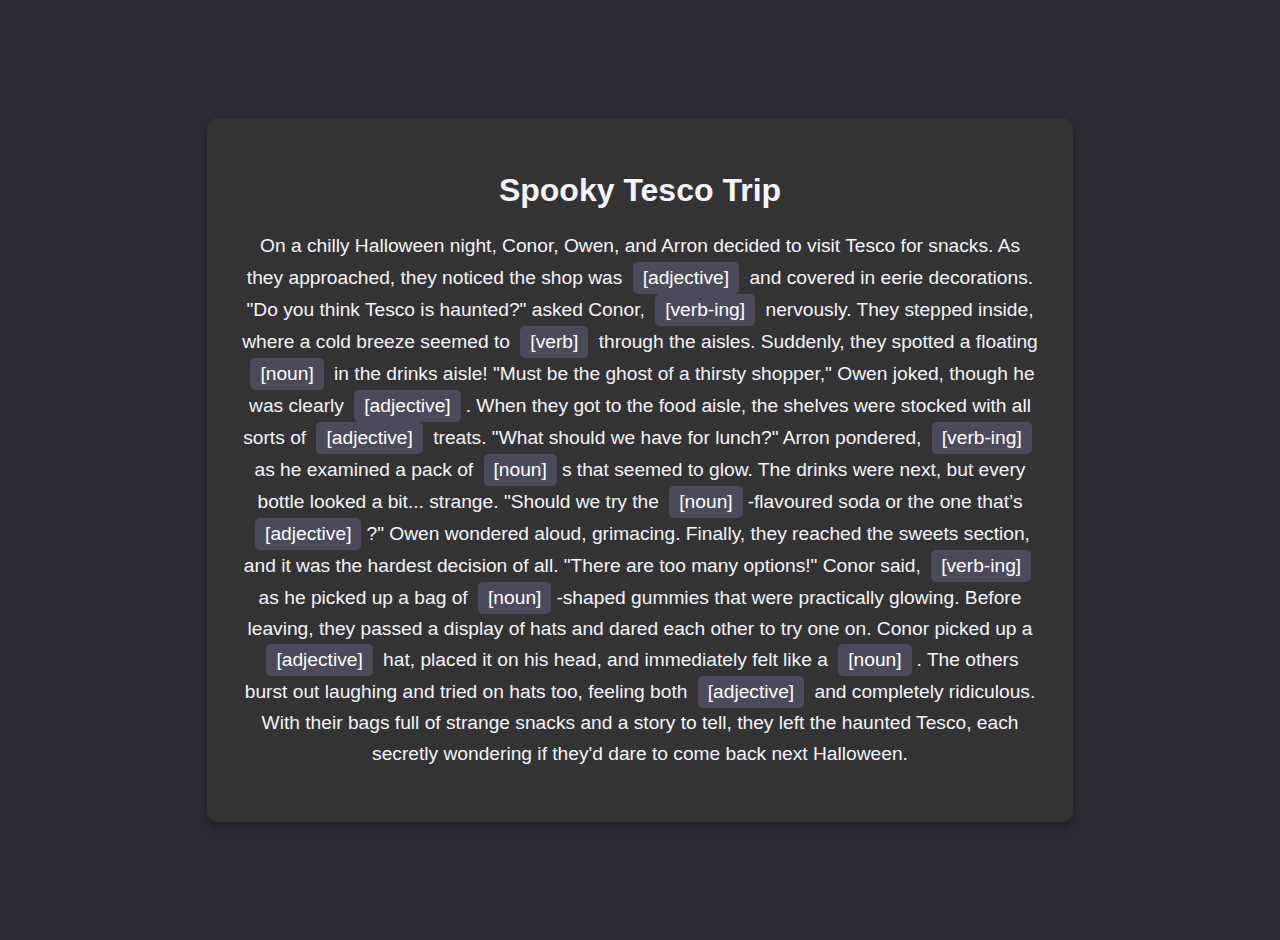
==== index.html @ db60352b "Add files via upload" ====
<!DOCTYPE html>
<html lang="en">
<head>
    <meta charset="UTF-8">
    <meta name="viewport" content="width=device-width, initial-scale=1.0">
    <title>Spooky Tesco Trip Story Generator</title>
    <style>
        body {
            font-family: Arial, sans-serif;
            display: flex;
            justify-content: center;
            align-items: center;
            flex-direction: column;
            height: 100vh;
            margin: 0;
            background-color: #2c2c34;
            color: #f4f4f9;
            padding: 20px;
        }
        .container {
            text-align: center;
            max-width: 800px;
            padding: 30px;
            border: 3px solid #333;
            border-radius: 10px;
            background-color: #333;
            box-shadow: 0 6px 12px rgba(0, 0, 0, 0.3);
        }
        #story {
            font-size: 1.2em;
            line-height: 1.6em;
            margin-top: 20px;
        }
        .story-button {
            font-size: 1em;
            padding: 5px 10px;
            margin: 0 5px;
            background-color: #4a4a5a;
            color: white;
            border: none;
            border-radius: 5px;
            cursor: pointer;
            transition: background-color 0.3s;
        }
        .story-button:hover {
            background-color: #666677;
        }
    </style>
</head>
<body>

    <div class="container" id="story-container">
        <h1>Spooky Tesco Trip</h1>
        <p id="story">
            On a chilly Halloween night, Conor, Owen, and Arron decided to visit Tesco for snacks. As they approached, they noticed the shop was <button class="story-button" onclick="generateWord(this, 'adjective')">[adjective]</button> and covered in eerie decorations. 

            "Do you think Tesco is haunted?" asked Conor, <button class="story-button" onclick="generateWord(this, 'verb-ing')">[verb-ing]</button> nervously. They stepped inside, where a cold breeze seemed to <button class="story-button" onclick="generateWord(this, 'verb')">[verb]</button> through the aisles. Suddenly, they spotted a floating <button class="story-button" onclick="generateWord(this, 'noun')">[noun]</button> in the drinks aisle! "Must be the ghost of a thirsty shopper," Owen joked, though he was clearly <button class="story-button" onclick="generateWord(this, 'adjective')">[adjective]</button>.

            When they got to the food aisle, the shelves were stocked with all sorts of <button class="story-button" onclick="generateWord(this, 'adjective')">[adjective]</button> treats. "What should we have for lunch?" Arron pondered, <button class="story-button" onclick="generateWord(this, 'verb-ing')">[verb-ing]</button> as he examined a pack of <button class="story-button" onclick="generateWord(this, 'noun')">[noun]</button>s that seemed to glow. 

            The drinks were next, but every bottle looked a bit... strange. "Should we try the <button class="story-button" onclick="generateWord(this, 'noun')">[noun]</button>-flavoured soda or the one that’s <button class="story-button" onclick="generateWord(this, 'adjective')">[adjective]</button>?" Owen wondered aloud, grimacing.

            Finally, they reached the sweets section, and it was the hardest decision of all. "There are too many options!" Conor said, <button class="story-button" onclick="generateWord(this, 'verb-ing')">[verb-ing]</button> as he picked up a bag of <button class="story-button" onclick="generateWord(this, 'noun')">[noun]</button>-shaped gummies that were practically glowing. 

            Before leaving, they passed a display of hats and dared each other to try one on. Conor picked up a <button class="story-button" onclick="generateWord(this, 'adjective')">[adjective]</button> hat, placed it on his head, and immediately felt like a <button class="story-button" onclick="generateWord(this, 'noun')">[noun]</button>. The others burst out laughing and tried on hats too, feeling both <button class="story-button" onclick="generateWord(this, 'adjective')">[adjective]</button> and completely ridiculous.

            With their bags full of strange snacks and a story to tell, they left the haunted Tesco, each secretly wondering if they'd dare to come back next Halloween.
        </p>
    </div>

    <script>
        // Spooky and silly word sets for story content
        const storyAdjectives = [
            "creepy", "ghoulish", "phantom-like", "spooky", "haunted", "sinister", 
            "bewitched", "ghostly", "slimy", "eerie", "mysterious", "shadowy"
        ];

        const storyNouns = [
            "pumpkin", "zombie", "bat", "ghost", "witch", "cauldron", 
            "skull", "monster", "broomstick", "mummy", "fang", "cobweb"
        ];

        const storyVerbs = [
            "howl", "screech", "float", "rattle", "moan", "creak", 
            "whisper", "hover", "shriek", "shiver", "scamper", "vanish"
        ];

        function generateWord(button, type) {
            let word = "";
            if (type === "adjective") {
                word = storyAdjectives[Math.floor(Math.random() * storyAdjectives.length)];
            } else if (type === "noun") {
                word = storyNouns[Math.floor(Math.random() * storyNouns.length)];
            } else if (type === "verb") {
                word = storyVerbs[Math.floor(Math.random() * storyVerbs.length)];
            } else if (type === "verb-ing") {
                const verb = storyVerbs[Math.floor(Math.random() * storyVerbs.length)];
                word = verb + (verb.endsWith("e") ? "ing" : "ing");
            }

            button.textContent = word;
        }
    </script>

</body>
</html>
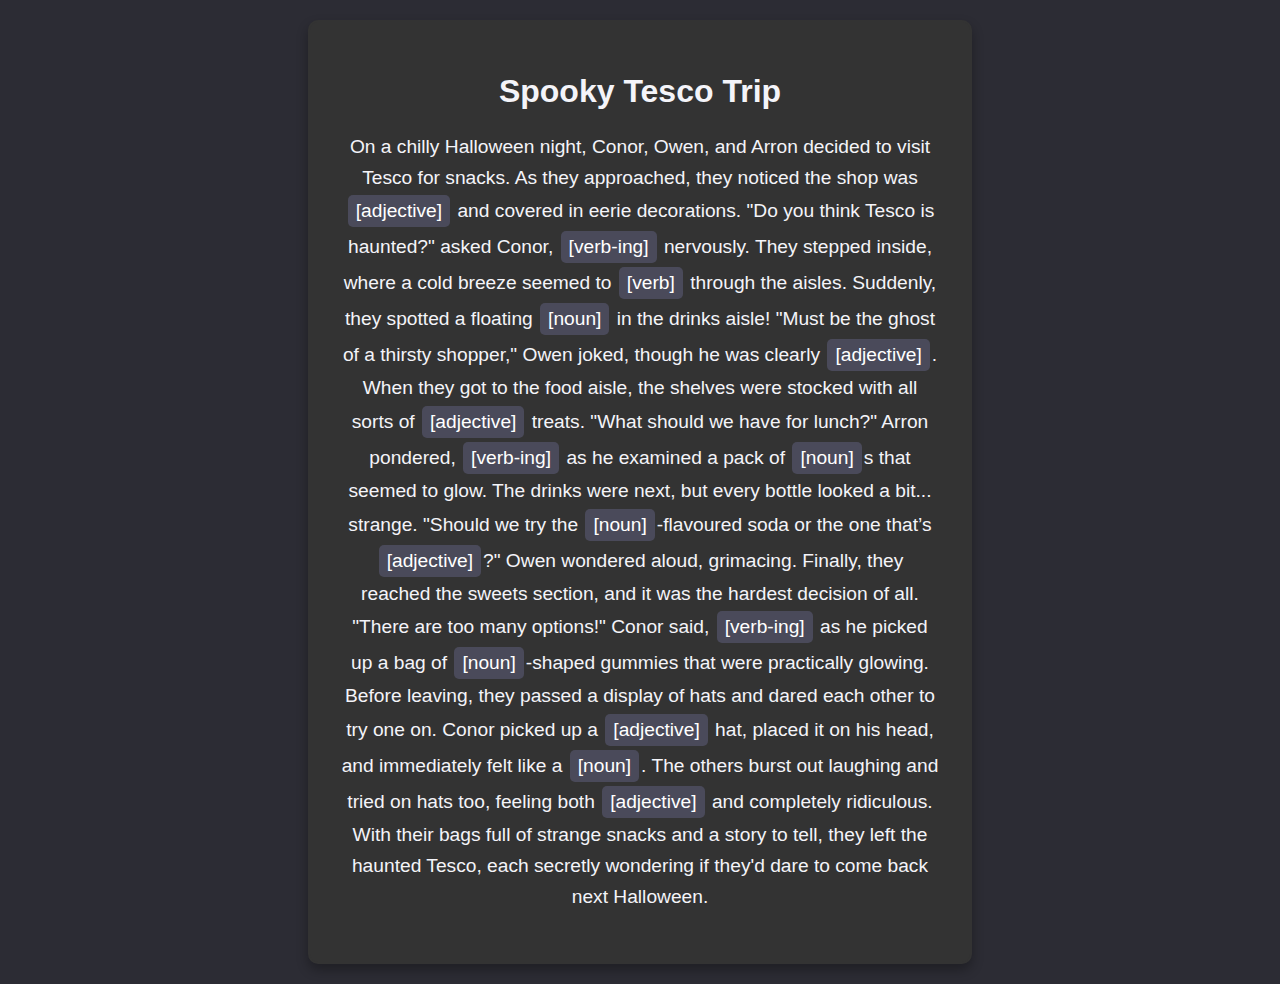
==== commit cf2ae140: "Add files via upload" ====
--- a/index.html
+++ b/index.html
@@ -11,30 +11,31 @@
             justify-content: center;
             align-items: center;
             flex-direction: column;
-            height: 100vh;
+            min-height: 100vh;
             margin: 0;
             background-color: #2c2c34;
             color: #f4f4f9;
             padding: 20px;
+            box-sizing: border-box;
         }
         .container {
             text-align: center;
-            max-width: 800px;
-            padding: 30px;
-            border: 3px solid #333;
+            max-width: 90%;
+            padding: 20px;
+            border: 2px solid #333;
             border-radius: 10px;
             background-color: #333;
             box-shadow: 0 6px 12px rgba(0, 0, 0, 0.3);
         }
         #story {
-            font-size: 1.2em;
-            line-height: 1.6em;
+            font-size: 1.1em;
+            line-height: 1.5em;
             margin-top: 20px;
         }
         .story-button {
             font-size: 1em;
-            padding: 5px 10px;
-            margin: 0 5px;
+            padding: 5px 8px;
+            margin: 2px;
             background-color: #4a4a5a;
             color: white;
             border: none;
@@ -44,6 +45,18 @@
         }
         .story-button:hover {
             background-color: #666677;
+        }
+
+        /* Responsive adjustments */
+        @media (min-width: 768px) {
+            .container {
+                max-width: 600px;
+                padding: 30px;
+            }
+            #story {
+                font-size: 1.2em;
+                line-height: 1.6em;
+            }
         }
     </style>
 </head>
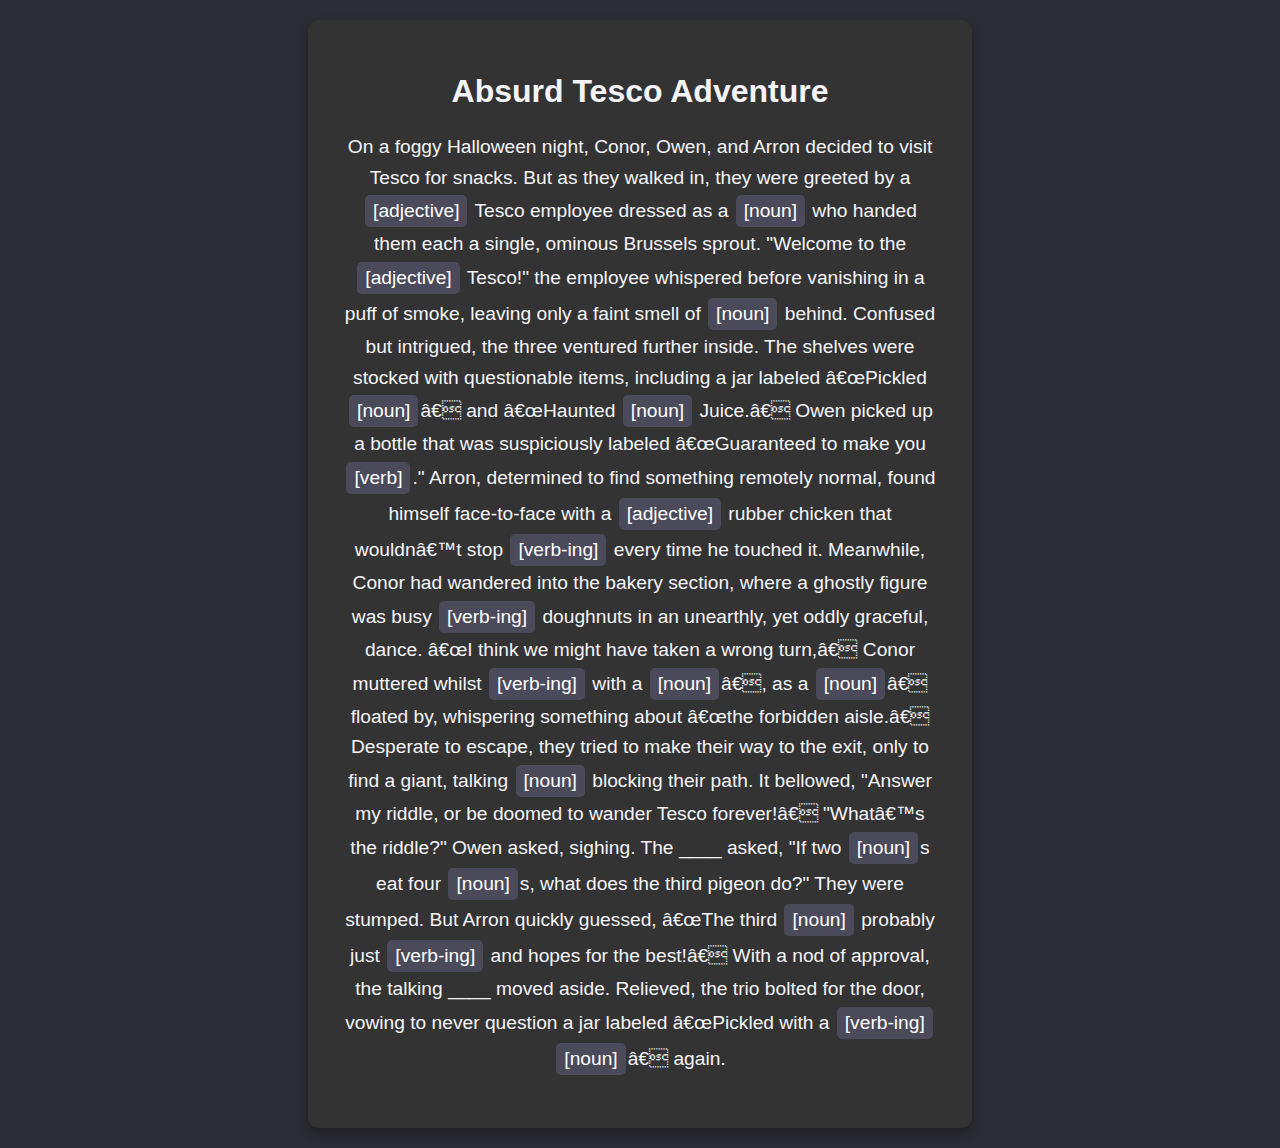
==== commit 89dfc4fc: "Add files via upload" ====
--- a/index.html
+++ b/index.html
@@ -1,9 +1,8 @@
 <!DOCTYPE html>
 <html lang="en">
 <head>
-    <meta charset="UTF-8">
-    <meta name="viewport" content="width=device-width, initial-scale=1.0">
-    <title>Spooky Tesco Trip Story Generator</title>
+    <meta charset="viewport" content="width=device-width, initial-scale=1.0">
+    <title>Absurd Tesco Adventure</title>
     <style>
         body {
             font-family: Arial, sans-serif;
@@ -46,7 +45,6 @@
         .story-button:hover {
             background-color: #666677;
         }
-
         /* Responsive adjustments */
         @media (min-width: 768px) {
             .container {
@@ -63,40 +61,54 @@
 <body>
 
     <div class="container" id="story-container">
-        <h1>Spooky Tesco Trip</h1>
+        <h1>Absurd Tesco Adventure</h1>
         <p id="story">
-            On a chilly Halloween night, Conor, Owen, and Arron decided to visit Tesco for snacks. As they approached, they noticed the shop was <button class="story-button" onclick="generateWord(this, 'adjective')">[adjective]</button> and covered in eerie decorations. 
+            On a foggy Halloween night, Conor, Owen, and Arron decided to visit Tesco for snacks. But as they walked in, they were greeted by a <button class="story-button" onclick="generateWord(this, 'adjective')">[adjective]</button> Tesco employee dressed as a <button class="story-button" onclick="generateWord(this, 'noun')">[noun]</button> who handed them each a single, ominous Brussels sprout. 
 
-            "Do you think Tesco is haunted?" asked Conor, <button class="story-button" onclick="generateWord(this, 'verb-ing')">[verb-ing]</button> nervously. They stepped inside, where a cold breeze seemed to <button class="story-button" onclick="generateWord(this, 'verb')">[verb]</button> through the aisles. Suddenly, they spotted a floating <button class="story-button" onclick="generateWord(this, 'noun')">[noun]</button> in the drinks aisle! "Must be the ghost of a thirsty shopper," Owen joked, though he was clearly <button class="story-button" onclick="generateWord(this, 'adjective')">[adjective]</button>.
+            "Welcome to the <button class="story-button" onclick="generateWord(this, 'adjective')">[adjective]</button> Tesco!" the employee whispered before vanishing in a puff of smoke, leaving only a faint smell of <button class="story-button" onclick="generateWord(this, 'noun')">[noun]</button> behind.
 
-            When they got to the food aisle, the shelves were stocked with all sorts of <button class="story-button" onclick="generateWord(this, 'adjective')">[adjective]</button> treats. "What should we have for lunch?" Arron pondered, <button class="story-button" onclick="generateWord(this, 'verb-ing')">[verb-ing]</button> as he examined a pack of <button class="story-button" onclick="generateWord(this, 'noun')">[noun]</button>s that seemed to glow. 
+            Confused but intrigued, the three ventured further inside. The shelves were stocked with questionable items, including a jar labeled “Pickled <button class="story-button" onclick="generateWord(this, 'noun')">[noun]</button>” and “Haunted <button class="story-button" onclick="generateWord(this, 'noun')">[noun]</button> Juice.” Owen picked up a bottle that was suspiciously labeled “Guaranteed to make you <button class="story-button" onclick="generateWord(this, 'verb')">[verb]</button>."
 
-            The drinks were next, but every bottle looked a bit... strange. "Should we try the <button class="story-button" onclick="generateWord(this, 'noun')">[noun]</button>-flavoured soda or the one that’s <button class="story-button" onclick="generateWord(this, 'adjective')">[adjective]</button>?" Owen wondered aloud, grimacing.
+            Arron, determined to find something remotely normal, found himself face-to-face with a <button class="story-button" onclick="generateWord(this, 'adjective')">[adjective]</button> rubber chicken that wouldn’t stop <button class="story-button" onclick="generateWord(this, 'verb-ing')">[verb-ing]</button> every time he touched it.
 
-            Finally, they reached the sweets section, and it was the hardest decision of all. "There are too many options!" Conor said, <button class="story-button" onclick="generateWord(this, 'verb-ing')">[verb-ing]</button> as he picked up a bag of <button class="story-button" onclick="generateWord(this, 'noun')">[noun]</button>-shaped gummies that were practically glowing. 
+            Meanwhile, Conor had wandered into the bakery section, where a ghostly figure was busy <button class="story-button" onclick="generateWord(this, 'verb-ing')">[verb-ing]</button> doughnuts in an unearthly, yet oddly graceful, dance. 
+            
+            “I think we might have taken a wrong turn,” Conor muttered whilst <button class="story-button" onclick="generateWord(this, 'verb-ing')">[verb-ing]</button> with a <button class="story-button" onclick="generateWord(this, 'noun')">[noun]</button>”, as a <button class="story-button" onclick="generateWord(this, 'noun')">[noun]</button>” floated by, whispering something about “the forbidden aisle.”
 
-            Before leaving, they passed a display of hats and dared each other to try one on. Conor picked up a <button class="story-button" onclick="generateWord(this, 'adjective')">[adjective]</button> hat, placed it on his head, and immediately felt like a <button class="story-button" onclick="generateWord(this, 'noun')">[noun]</button>. The others burst out laughing and tried on hats too, feeling both <button class="story-button" onclick="generateWord(this, 'adjective')">[adjective]</button> and completely ridiculous.
+            Desperate to escape, they tried to make their way to the exit, only to find a giant, talking <button class="story-button" onclick="generateWord(this, 'noun')">[noun]</button> blocking their path. It bellowed, "Answer my riddle, or be doomed to wander Tesco forever!” 
 
-            With their bags full of strange snacks and a story to tell, they left the haunted Tesco, each secretly wondering if they'd dare to come back next Halloween.
+            "What’s the riddle?" Owen asked, sighing. 
+
+            The <span id="noun">____</span> asked, "If two <button class="story-button" onclick="generateWord(this, 'noun')">[noun]</button>s eat four <button class="story-button" onclick="generateWord(this, 'noun')">[noun]</button>s, what does the third pigeon do?" 
+
+            They were stumped. But Arron quickly guessed, “The third <button class="story-button" onclick="generateWord(this, 'noun')">[noun]</button> probably just <button class="story-button" onclick="generateWord(this, 'verb-ing')">[verb-ing]</button> and hopes for the best!”
+
+            With a nod of approval, the talking <span id="noun">____</span> moved aside. Relieved, the trio bolted for the door, vowing to never question a jar labeled “Pickled with a  <button class="story-button" onclick="generateWord(this, 'verb-ing')">[verb-ing]</button> <button class="story-button" onclick="generateWord(this, 'noun')">[noun]</button>” again.
         </p>
     </div>
 
     <script>
-        // Spooky and silly word sets for story content
+        // Absurd, spooky word sets for story content
         const storyAdjectives = [
-            "creepy", "ghoulish", "phantom-like", "spooky", "haunted", "sinister", 
-            "bewitched", "ghostly", "slimy", "eerie", "mysterious", "shadowy"
+             "soggy", "ghoulish", "grim", "glittering", "dirty", "stupid", "unintelligent", "brainless", "sweaty",
+                        "grumpy",  "mouldy", "foul-smelling", "wiggly", "fetted", "rank", "grim", "disgusting", "putrid", "awful", "stinky",
+                        "revolting", "repulsive", "nauseating", "sickening", "grotesque", "foul", "vile", "abhorrent", "repellent", "loathsome"
+
         ];
 
         const storyNouns = [
-            "pumpkin", "zombie", "bat", "ghost", "witch", "cauldron", 
-            "skull", "monster", "broomstick", "mummy", "fang", "cobweb"
+            "pumpkin", "banana", "spaghetti squash", "pomegranate", "toaster", "goblin", "idiot", 
+            "strawberry", "cucumber", "zombie", "turnip", 
+            "grapefruit", "butterfly", "cabbage", "hat", "cauldron", "gun", "hand grenade", "pair of trousers",
+            "skeleton", "pickle", "pirate", "mango", "baseball bat", "avocado", "swimming trunks", "dinosaur", "kettle", "horse", "crocodile"
         ];
 
         const storyVerbs = [
-            "howl", "screech", "float", "rattle", "moan", "creak", 
-            "whisper", "hover", "shriek", "shiver", "scamper", "vanish"
+            "slurp", "juggle", "giggle", "parp", "flop", "sneeze",
+            "wiggle", "hover", "bounce", "squeak", "shriek", "snooze",
+            "spit", "sniff", "burp", "glide", "vomit", "stumble", "moan", "boogie", "spin", "attack", "chunder"
         ];
+
 
         function generateWord(button, type) {
             let word = "";
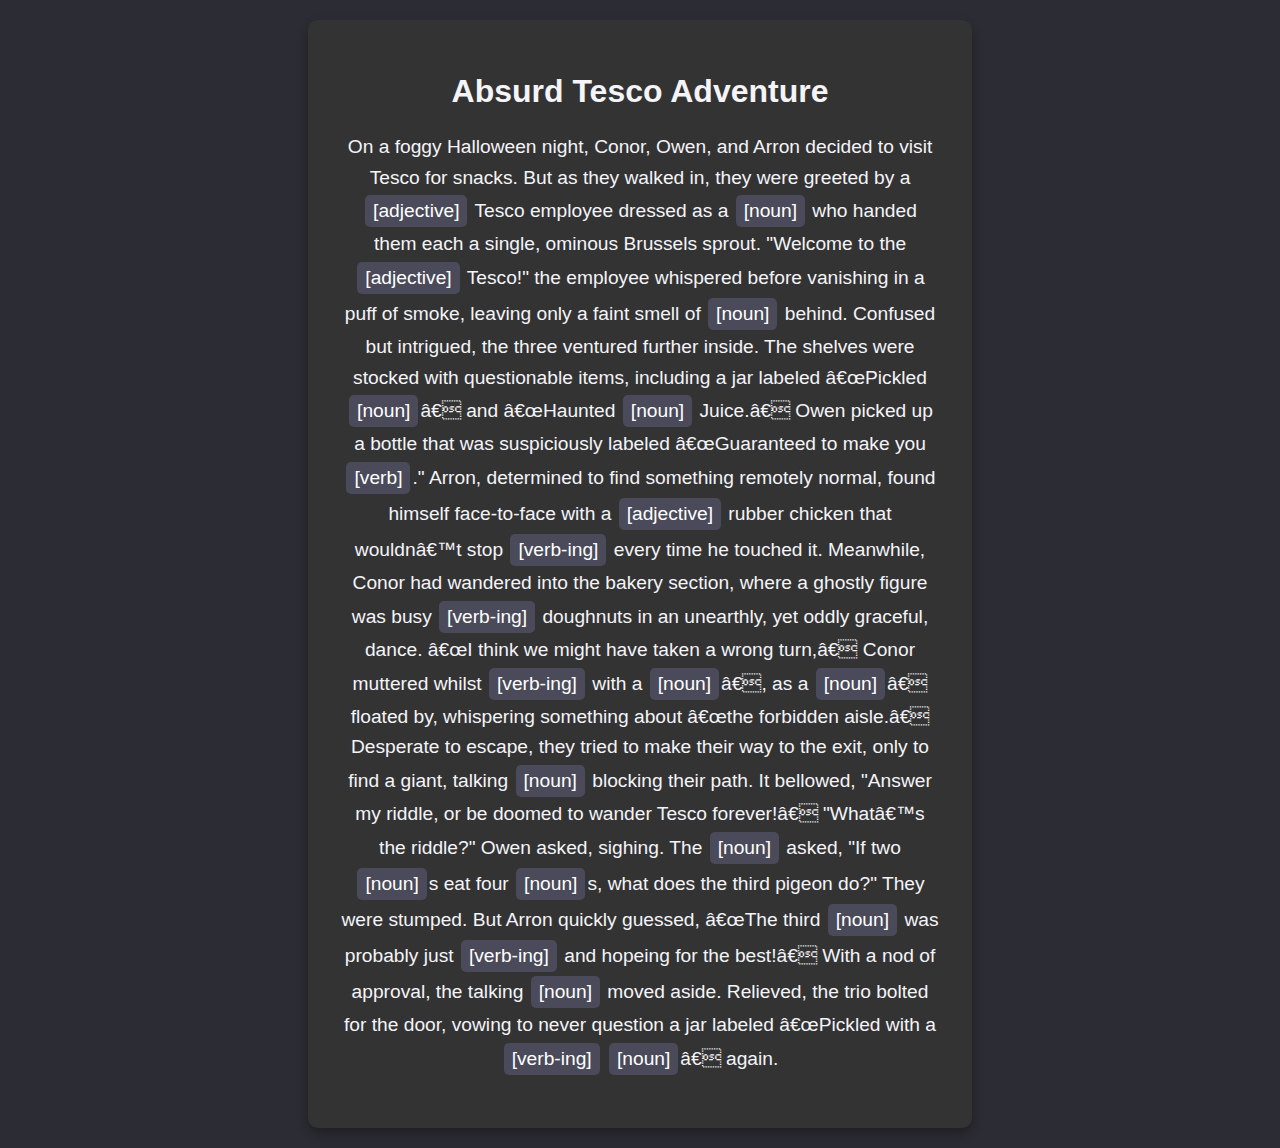
==== commit ec8a760a: "Add files via upload" ====
--- a/index.html
+++ b/index.html
@@ -79,11 +79,11 @@
 
             "What’s the riddle?" Owen asked, sighing. 
 
-            The <span id="noun">____</span> asked, "If two <button class="story-button" onclick="generateWord(this, 'noun')">[noun]</button>s eat four <button class="story-button" onclick="generateWord(this, 'noun')">[noun]</button>s, what does the third pigeon do?" 
+            The <button class="story-button" onclick="generateWord(this, 'noun')">[noun]</button> asked, "If two <button class="story-button" onclick="generateWord(this, 'noun')">[noun]</button>s eat four <button class="story-button" onclick="generateWord(this, 'noun')">[noun]</button>s, what does the third pigeon do?" 
 
-            They were stumped. But Arron quickly guessed, “The third <button class="story-button" onclick="generateWord(this, 'noun')">[noun]</button> probably just <button class="story-button" onclick="generateWord(this, 'verb-ing')">[verb-ing]</button> and hopes for the best!”
+            They were stumped. But Arron quickly guessed, “The third <button class="story-button" onclick="generateWord(this, 'noun')">[noun]</button> was probably just <button class="story-button" onclick="generateWord(this, 'verb-ing')">[verb-ing]</button> and hopeing for the best!”
 
-            With a nod of approval, the talking <span id="noun">____</span> moved aside. Relieved, the trio bolted for the door, vowing to never question a jar labeled “Pickled with a  <button class="story-button" onclick="generateWord(this, 'verb-ing')">[verb-ing]</button> <button class="story-button" onclick="generateWord(this, 'noun')">[noun]</button>” again.
+            With a nod of approval, the talking <button class="story-button" onclick="generateWord(this, 'noun')">[noun]</button> moved aside. Relieved, the trio bolted for the door, vowing to never question a jar labeled “Pickled with a  <button class="story-button" onclick="generateWord(this, 'verb-ing')">[verb-ing]</button> <button class="story-button" onclick="generateWord(this, 'noun')">[noun]</button>” again.
         </p>
     </div>
 
@@ -91,22 +91,22 @@
         // Absurd, spooky word sets for story content
         const storyAdjectives = [
              "soggy", "ghoulish", "grim", "glittering", "dirty", "stupid", "unintelligent", "brainless", "sweaty",
-                        "grumpy",  "mouldy", "foul-smelling", "wiggly", "fetted", "rank", "grim", "disgusting", "putrid", "awful", "stinky",
-                        "revolting", "repulsive", "nauseating", "sickening", "grotesque", "foul", "vile", "abhorrent", "repellent", "loathsome"
+                        "grumpy",  "mouldy", "foul-smelling", "wiggly", "fetted", "rank", "grim", "disgusting", "putrid", "awful", "ffreakin stupid",
+                        "revolting", "repulsive", "nauseating", "sickening", "grotesque", "idiotic", "vile", "abhorrent", "repellent", "loathsome"
 
         ];
 
         const storyNouns = [
-            "pumpkin", "banana", "spaghetti squash", "pomegranate", "toaster", "goblin", "idiot", 
-            "strawberry", "cucumber", "zombie", "turnip", 
-            "grapefruit", "butterfly", "cabbage", "hat", "cauldron", "gun", "hand grenade", "pair of trousers",
-            "skeleton", "pickle", "pirate", "mango", "baseball bat", "avocado", "swimming trunks", "dinosaur", "kettle", "horse", "crocodile"
+            "pumpkin", "banana", "spaghetti squash", "pomegranate", "toaster", "ice creem van", "idiot", 
+            "freak who is bad", "cucumber", "zombie", "turnip", 
+            "grapefruit", "butterwalk", "cabbage", "hat", "cauldron", "gun", "hand grenade", "gandalf",
+            "skeleton", "pickle", "pirate", "mango", "baseball bat", "avocado", "swimming trunks", "dieenosaur", "kettle", "horse", "crocodile"
         ];
 
         const storyVerbs = [
-            "slurp", "juggle", "giggle", "parp", "flop", "sneeze",
+            "slurp", "juggle", "giggle", "parp", "shooting shots from a ''''''pew pew'''''' gun", "sneeze",
             "wiggle", "hover", "bounce", "squeak", "shriek", "snooze",
-            "spit", "sniff", "burp", "glide", "vomit", "stumble", "moan", "boogie", "spin", "attack", "chunder"
+            "spit", "jaywalking", "vomit", "glide", "vomit", "stumble", "commiting warcrimes", "boogie", "spin", "attack", "chunder"
         ];
 
 
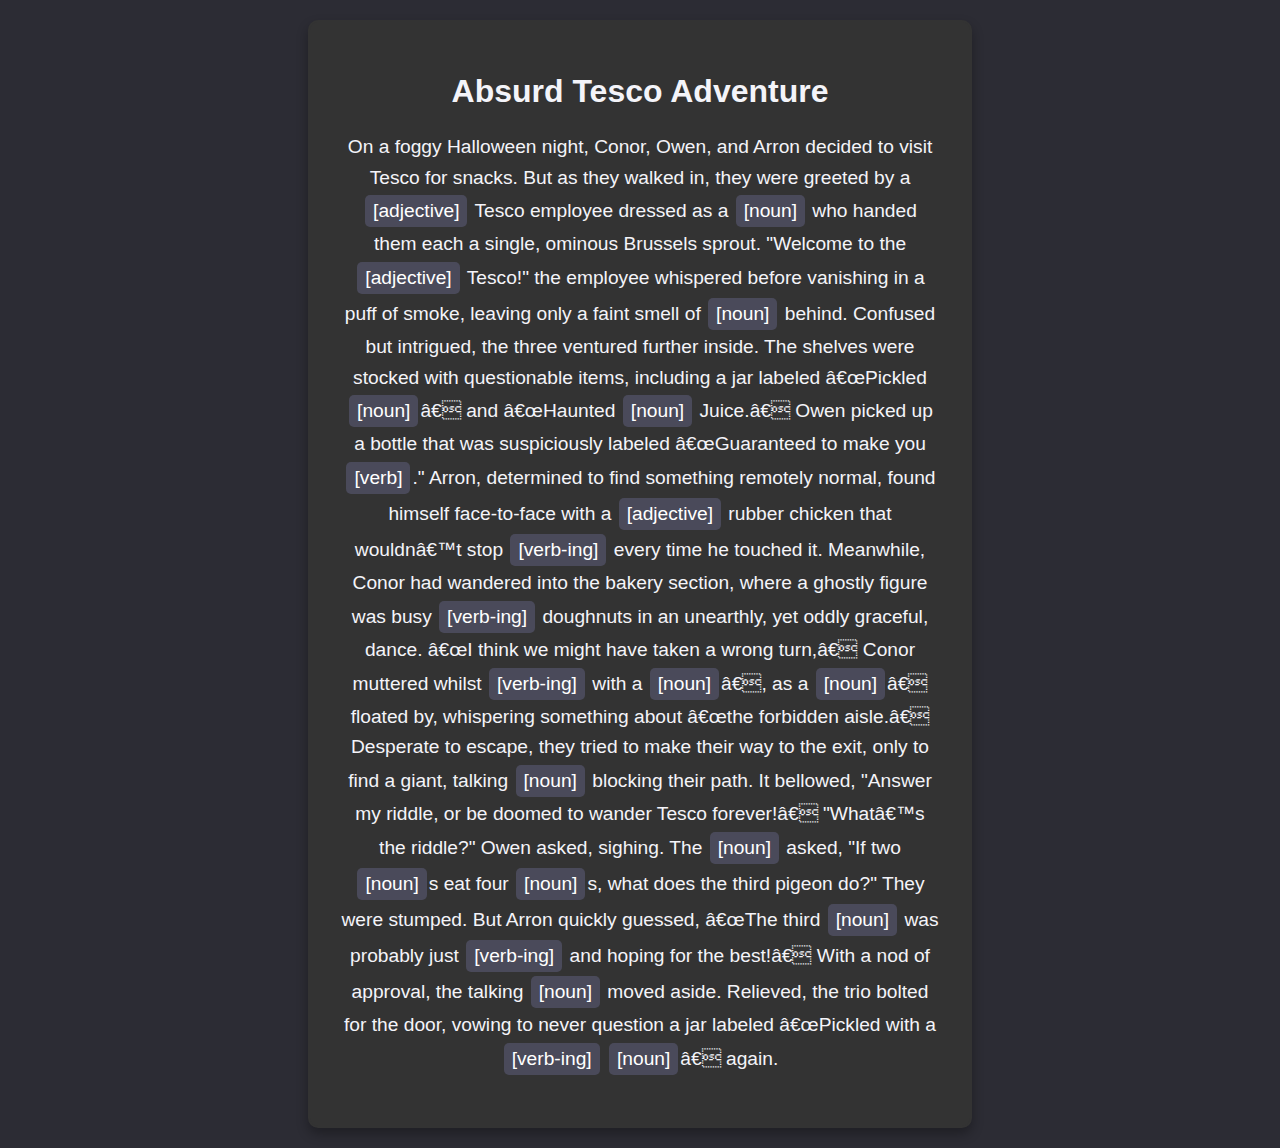
==== commit 9f5d81c1: "Add files via upload" ====
--- a/index.html
+++ b/index.html
@@ -81,7 +81,7 @@
 
             The <button class="story-button" onclick="generateWord(this, 'noun')">[noun]</button> asked, "If two <button class="story-button" onclick="generateWord(this, 'noun')">[noun]</button>s eat four <button class="story-button" onclick="generateWord(this, 'noun')">[noun]</button>s, what does the third pigeon do?" 
 
-            They were stumped. But Arron quickly guessed, “The third <button class="story-button" onclick="generateWord(this, 'noun')">[noun]</button> was probably just <button class="story-button" onclick="generateWord(this, 'verb-ing')">[verb-ing]</button> and hopeing for the best!”
+            They were stumped. But Arron quickly guessed, “The third <button class="story-button" onclick="generateWord(this, 'noun')">[noun]</button> was probably just <button class="story-button" onclick="generateWord(this, 'verb-ing')">[verb-ing]</button> and hoping for the best!”
 
             With a nod of approval, the talking <button class="story-button" onclick="generateWord(this, 'noun')">[noun]</button> moved aside. Relieved, the trio bolted for the door, vowing to never question a jar labeled “Pickled with a  <button class="story-button" onclick="generateWord(this, 'verb-ing')">[verb-ing]</button> <button class="story-button" onclick="generateWord(this, 'noun')">[noun]</button>” again.
         </p>
@@ -97,16 +97,16 @@
         ];
 
         const storyNouns = [
-            "pumpkin", "banana", "spaghetti squash", "pomegranate", "toaster", "ice creem van", "idiot", 
+            "pumpkin", "banana",  "toaster", "ice creem van", "idiot", "android",
             "freak who is bad", "cucumber", "zombie", "turnip", 
-            "grapefruit", "butterwalk", "cabbage", "hat", "cauldron", "gun", "hand grenade", "gandalf",
+            "grapefruit", "cabbage", "hat", "cauldron", "gun", "hand grenade", "gandalf",
             "skeleton", "pickle", "pirate", "mango", "baseball bat", "avocado", "swimming trunks", "dieenosaur", "kettle", "horse", "crocodile"
         ];
 
         const storyVerbs = [
             "slurp", "juggle", "giggle", "parp", "shooting shots from a ''''''pew pew'''''' gun", "sneeze",
-            "wiggle", "hover", "bounce", "squeak", "shriek", "snooze",
-            "spit", "jaywalking", "vomit", "glide", "vomit", "stumble", "commiting warcrimes", "boogie", "spin", "attack", "chunder"
+             "bounce", "squeak",  "head-bang", "*$%(^£$-+",
+            "spit", "jaywalk", "vomit", "glide",  "stumble", "commiting warcrimes", "boogie", "attack", 
         ];
 
 
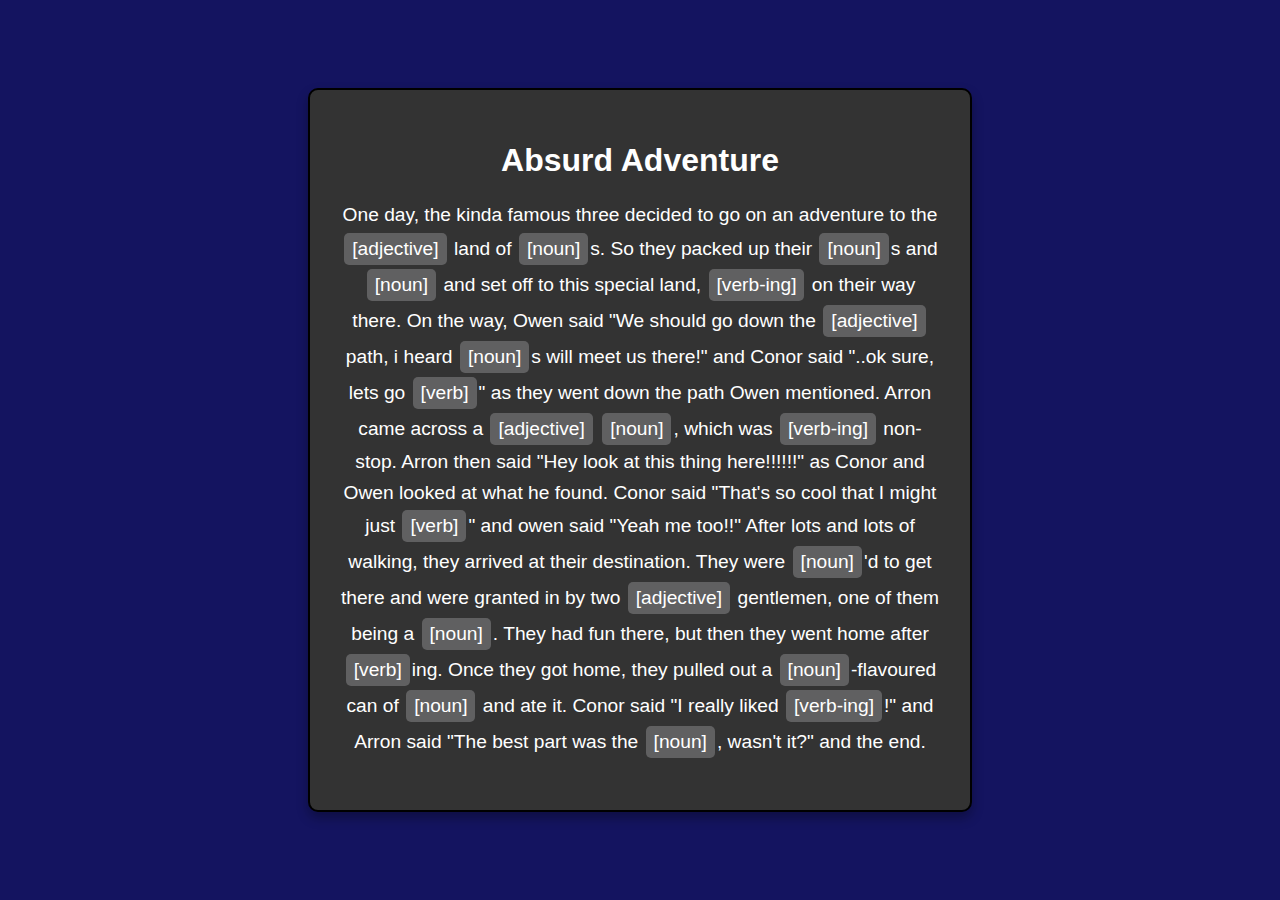
==== commit 4287eb89: "Add files via upload" ====
--- a/index.html
+++ b/index.html
@@ -12,8 +12,8 @@
             flex-direction: column;
             min-height: 100vh;
             margin: 0;
-            background-color: #2c2c34;
-            color: #f4f4f9;
+            background-color: #141460;
+            color: #ffffff;
             padding: 20px;
             box-sizing: border-box;
         }
@@ -21,7 +21,7 @@
             text-align: center;
             max-width: 90%;
             padding: 20px;
-            border: 2px solid #333;
+            border: 2px solid #000000;
             border-radius: 10px;
             background-color: #333;
             box-shadow: 0 6px 12px rgba(0, 0, 0, 0.3);
@@ -35,7 +35,7 @@
             font-size: 1em;
             padding: 5px 8px;
             margin: 2px;
-            background-color: #4a4a5a;
+            background-color: #606061;
             color: white;
             border: none;
             border-radius: 5px;
@@ -60,30 +60,24 @@
 </head>
 <body>
 
+<!-- Adjective: <button class="story-button" onclick="generateWord(this, 'adjective')">[adjective]</button> -->
+ <!-- Noun: <button class="story-button" onclick="generateWord(this, 'noun')">[noun]</button> -->
+ <!-- Verb: <button class="story-button" onclick="generateWord(this, 'verb-ing')">[verb-ing]</button> -->
+  <!-- Verb without ing: <button class="story-button" onclick="generateWord(this, 'verb')">[verb]</button> -->
+
     <div class="container" id="story-container">
-        <h1>Absurd Tesco Adventure</h1>
+        <h1>Absurd Adventure</h1>
         <p id="story">
-            On a foggy Halloween night, Conor, Owen, and Arron decided to visit Tesco for snacks. But as they walked in, they were greeted by a <button class="story-button" onclick="generateWord(this, 'adjective')">[adjective]</button> Tesco employee dressed as a <button class="story-button" onclick="generateWord(this, 'noun')">[noun]</button> who handed them each a single, ominous Brussels sprout. 
-
-            "Welcome to the <button class="story-button" onclick="generateWord(this, 'adjective')">[adjective]</button> Tesco!" the employee whispered before vanishing in a puff of smoke, leaving only a faint smell of <button class="story-button" onclick="generateWord(this, 'noun')">[noun]</button> behind.
-
-            Confused but intrigued, the three ventured further inside. The shelves were stocked with questionable items, including a jar labeled “Pickled <button class="story-button" onclick="generateWord(this, 'noun')">[noun]</button>” and “Haunted <button class="story-button" onclick="generateWord(this, 'noun')">[noun]</button> Juice.” Owen picked up a bottle that was suspiciously labeled “Guaranteed to make you <button class="story-button" onclick="generateWord(this, 'verb')">[verb]</button>."
-
-            Arron, determined to find something remotely normal, found himself face-to-face with a <button class="story-button" onclick="generateWord(this, 'adjective')">[adjective]</button> rubber chicken that wouldn’t stop <button class="story-button" onclick="generateWord(this, 'verb-ing')">[verb-ing]</button> every time he touched it.
-
-            Meanwhile, Conor had wandered into the bakery section, where a ghostly figure was busy <button class="story-button" onclick="generateWord(this, 'verb-ing')">[verb-ing]</button> doughnuts in an unearthly, yet oddly graceful, dance. 
-            
-            “I think we might have taken a wrong turn,” Conor muttered whilst <button class="story-button" onclick="generateWord(this, 'verb-ing')">[verb-ing]</button> with a <button class="story-button" onclick="generateWord(this, 'noun')">[noun]</button>”, as a <button class="story-button" onclick="generateWord(this, 'noun')">[noun]</button>” floated by, whispering something about “the forbidden aisle.”
-
-            Desperate to escape, they tried to make their way to the exit, only to find a giant, talking <button class="story-button" onclick="generateWord(this, 'noun')">[noun]</button> blocking their path. It bellowed, "Answer my riddle, or be doomed to wander Tesco forever!” 
-
-            "What’s the riddle?" Owen asked, sighing. 
-
-            The <button class="story-button" onclick="generateWord(this, 'noun')">[noun]</button> asked, "If two <button class="story-button" onclick="generateWord(this, 'noun')">[noun]</button>s eat four <button class="story-button" onclick="generateWord(this, 'noun')">[noun]</button>s, what does the third pigeon do?" 
-
-            They were stumped. But Arron quickly guessed, “The third <button class="story-button" onclick="generateWord(this, 'noun')">[noun]</button> was probably just <button class="story-button" onclick="generateWord(this, 'verb-ing')">[verb-ing]</button> and hoping for the best!”
-
-            With a nod of approval, the talking <button class="story-button" onclick="generateWord(this, 'noun')">[noun]</button> moved aside. Relieved, the trio bolted for the door, vowing to never question a jar labeled “Pickled with a  <button class="story-button" onclick="generateWord(this, 'verb-ing')">[verb-ing]</button> <button class="story-button" onclick="generateWord(this, 'noun')">[noun]</button>” again.
+            One day, the kinda famous three decided to go on an adventure to the <button class="story-button" onclick="generateWord(this, 'adjective')">[adjective]</button> land of <button class="story-button" onclick="generateWord(this, 'noun')">[noun]</button>s.
+             So they packed up their <button class="story-button" onclick="generateWord(this, 'noun')">[noun]</button>s and <button class="story-button" onclick="generateWord(this, 'noun')">[noun]</button> and set off to this special land, <button class="story-button" onclick="generateWord(this, 'verb-ing')">[verb-ing]</button> on their way there.
+            On the way, Owen said "We should go down the <button class="story-button" onclick="generateWord(this, 'adjective')">[adjective]</button> path, i heard <button class="story-button" onclick="generateWord(this, 'noun')">[noun]</button>s will meet us there!"
+            and Conor said "..ok sure, lets go <button class="story-button" onclick="generateWord(this, 'verb')">[verb]</button>" as they went down the path Owen mentioned.
+            Arron came across a <button class="story-button" onclick="generateWord(this, 'adjective')">[adjective]</button> <button class="story-button" onclick="generateWord(this, 'noun')">[noun]</button>, which was <button class="story-button" onclick="generateWord(this, 'verb-ing')">[verb-ing]</button> non-stop. Arron then said "Hey look at this thing here!!!!!!" as Conor and Owen looked at what he found.
+             Conor said "That's so cool that I might just <button class="story-button" onclick="generateWord(this, 'verb')">[verb]</button>" and owen said "Yeah me too!!"
+            After lots and lots of walking, they arrived at their destination. They were <button class="story-button" onclick="generateWord(this, 'noun')">[noun]</button>'d to get there and were granted in by two <button class="story-button" onclick="generateWord(this, 'adjective')">[adjective]</button> gentlemen, one of them being a <button class="story-button" onclick="generateWord(this, 'noun')">[noun]</button>.
+             They had fun there, but then they went home after <button class="story-button" onclick="generateWord(this, 'verb')">[verb]</button>ing.
+            Once they got home, they pulled out a <button class="story-button" onclick="generateWord(this, 'noun')">[noun]</button>-flavoured can of <button class="story-button" onclick="generateWord(this, 'noun')">[noun]</button> and ate it.
+             Conor said "I really liked <button class="story-button" onclick="generateWord(this, 'verb-ing')">[verb-ing]</button>!" and Arron said "The best part was the <button class="story-button" onclick="generateWord(this, 'noun')">[noun]</button>, wasn't it?" and the end.
         </p>
     </div>
 
@@ -91,22 +85,22 @@
         // Absurd, spooky word sets for story content
         const storyAdjectives = [
              "soggy", "ghoulish", "grim", "glittering", "dirty", "stupid", "unintelligent", "brainless", "sweaty",
-                        "grumpy",  "mouldy", "foul-smelling", "wiggly", "fetted", "rank", "grim", "disgusting", "putrid", "awful", "ffreakin stupid",
+                        "grumpy",  "mouldy", "crappy", "wiggly", "fetted", "rank", "grim", "disgusting", "putrid", "awful", "ffreakin stupid",
                         "revolting", "repulsive", "nauseating", "sickening", "grotesque", "idiotic", "vile", "abhorrent", "repellent", "loathsome"
 
         ];
 
         const storyNouns = [
-            "pumpkin", "banana",  "toaster", "ice creem van", "idiot", "android",
-            "freak who is bad", "cucumber", "zombie", "turnip", 
+            "pumpkin", "banana",  "toaster", "ice craem van", "idiot", "android", "owen", "the hamburglar",
+            "freak who is bad", "cucumber", "zombie", "turnip", "santa", "mr good", "***r*",
             "grapefruit", "cabbage", "hat", "cauldron", "gun", "hand grenade", "gandalf",
-            "skeleton", "pickle", "pirate", "mango", "baseball bat", "avocado", "swimming trunks", "dieenosaur", "kettle", "horse", "crocodile"
+            "skeleton", "pickle", "pirate", "mango", "baseball bat", "avocado", "swimming trunks", "dieenosaur", "kettle", "horse", "fing",
         ];
 
         const storyVerbs = [
             "slurp", "juggle", "giggle", "parp", "shooting shots from a ''''''pew pew'''''' gun", "sneeze",
-             "bounce", "squeak",  "head-bang", "*$%(^£$-+",
-            "spit", "jaywalk", "vomit", "glide",  "stumble", "commiting warcrimes", "boogie", "attack", 
+             "bounce", "squeak",  "head-bang", "*$%(^£$-+", "feel decent", "handstand",
+            "spit", "jaywalk", "vomit", "glide",  "stumble", "commiting warcrimes", "boogie", "attack", "die", "get hurt", "fly",
         ];
 
 
@@ -128,4 +122,4 @@
     </script>
 
 </body>
-</html>
+</html>